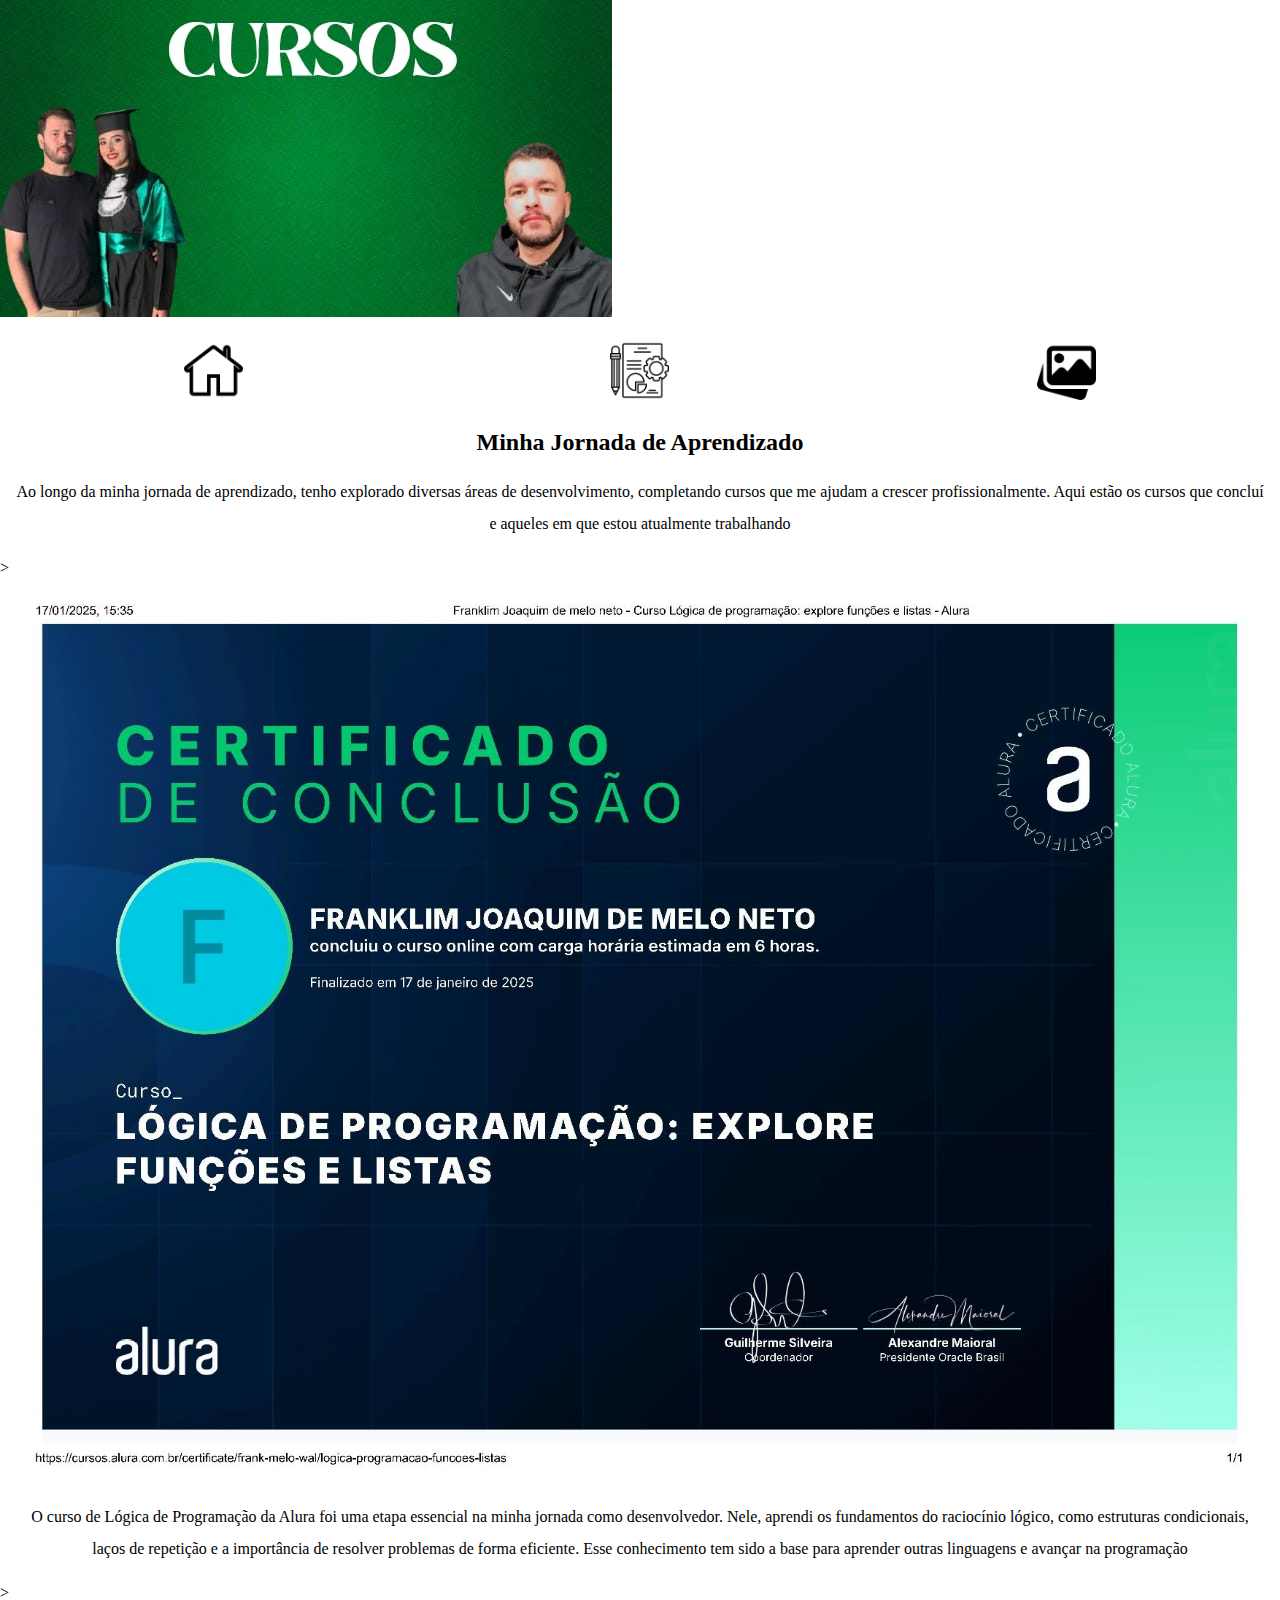
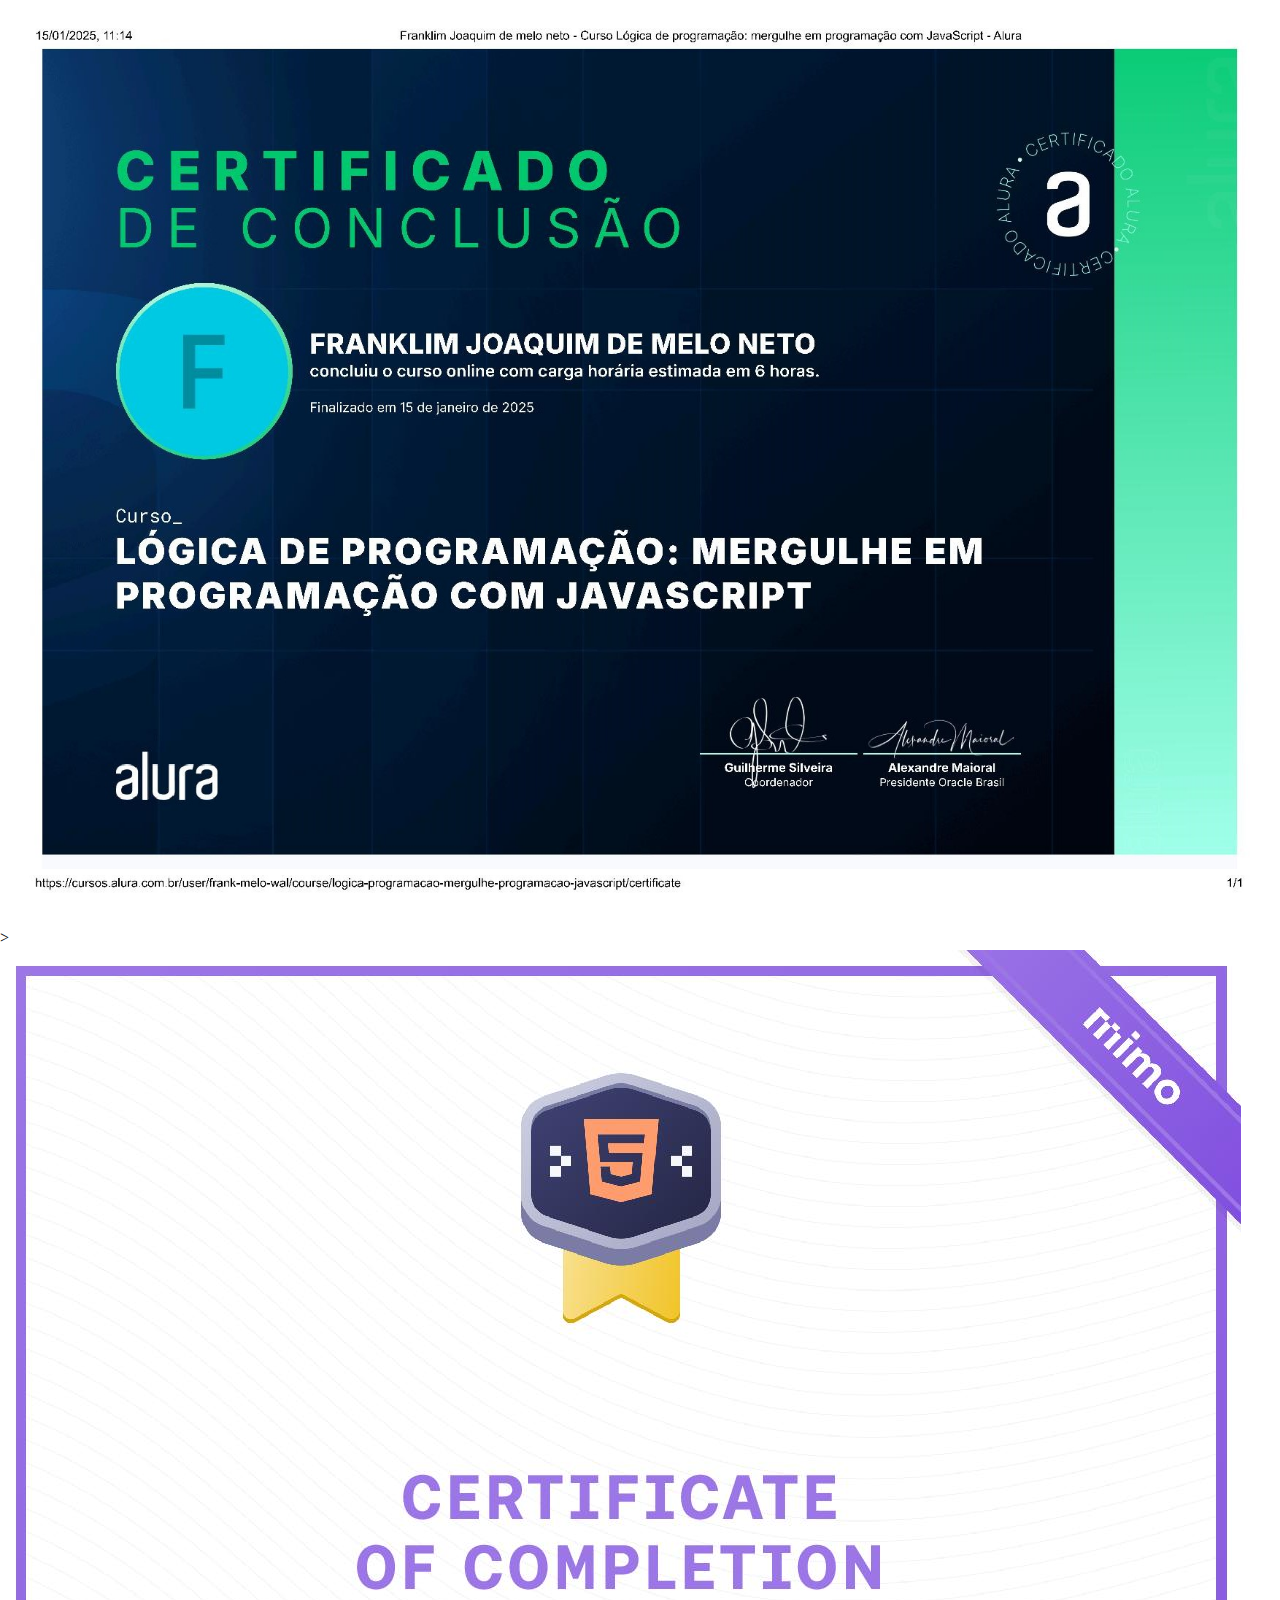
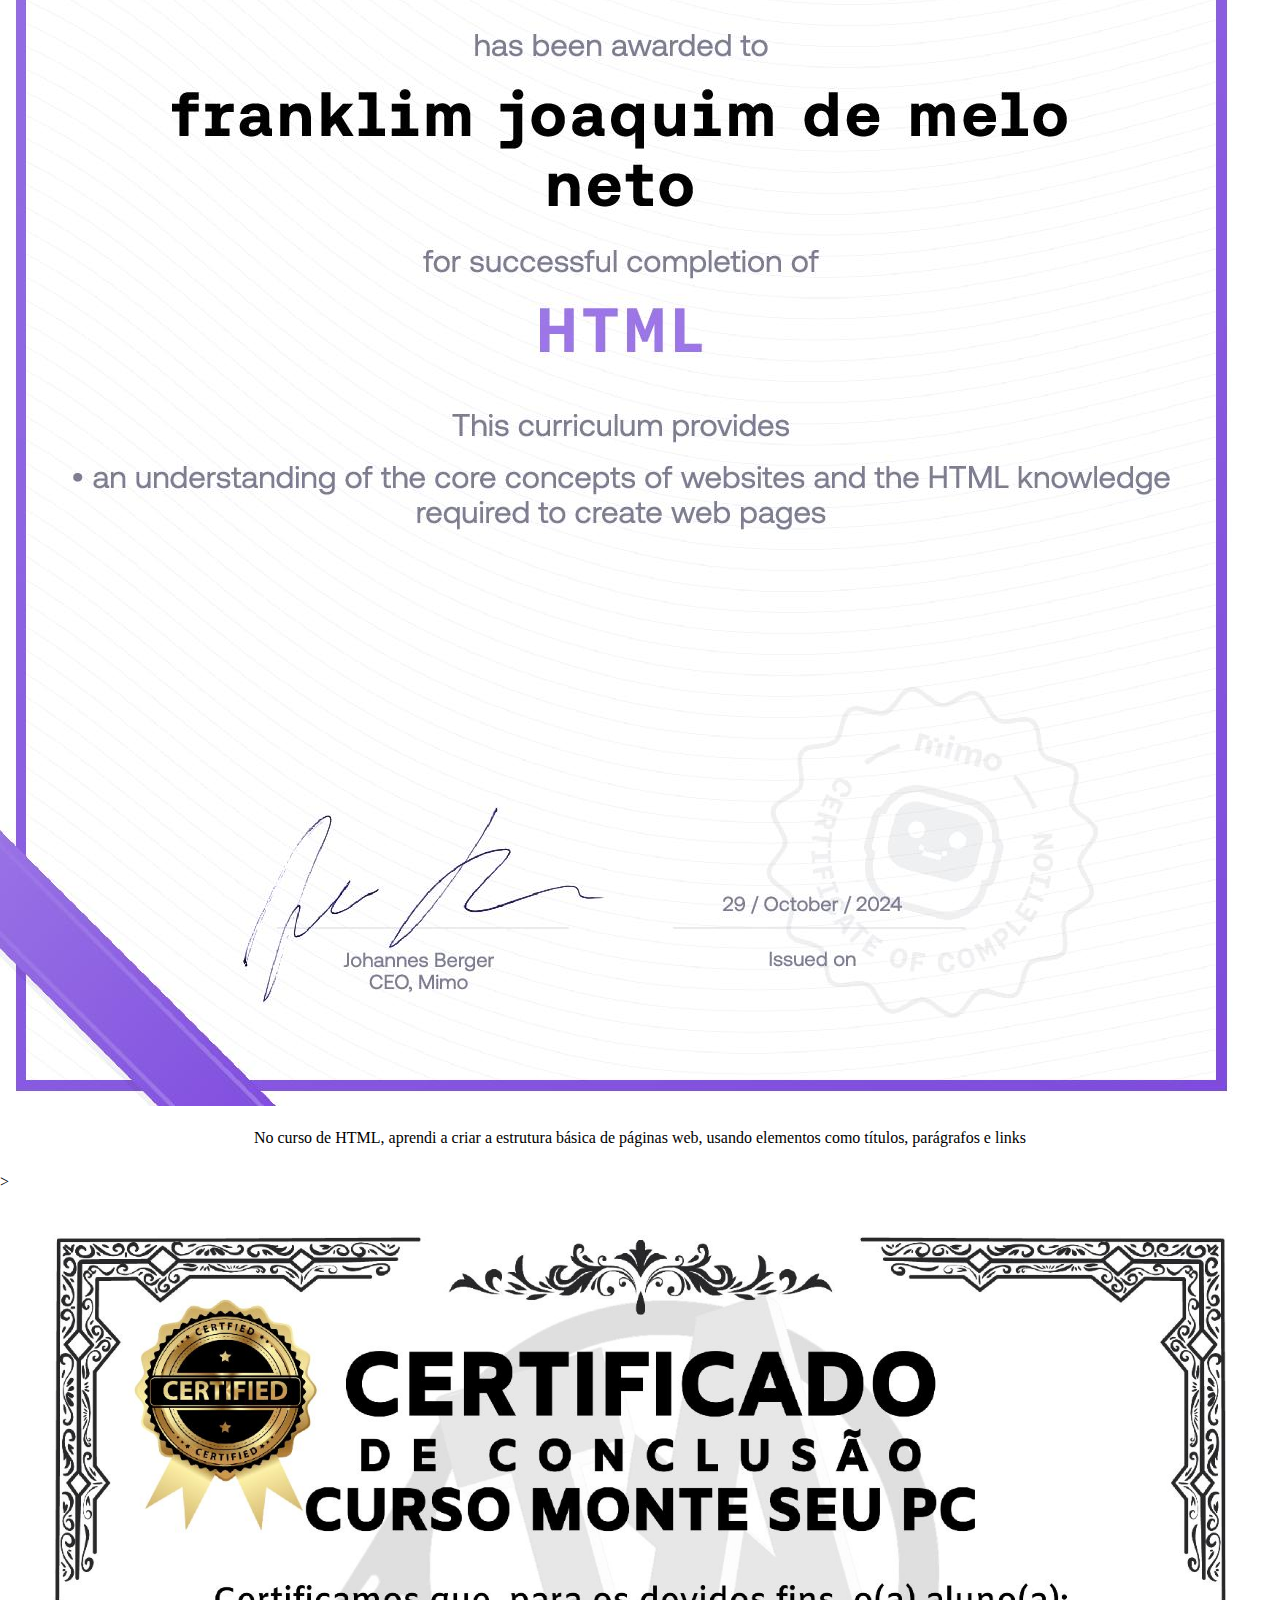
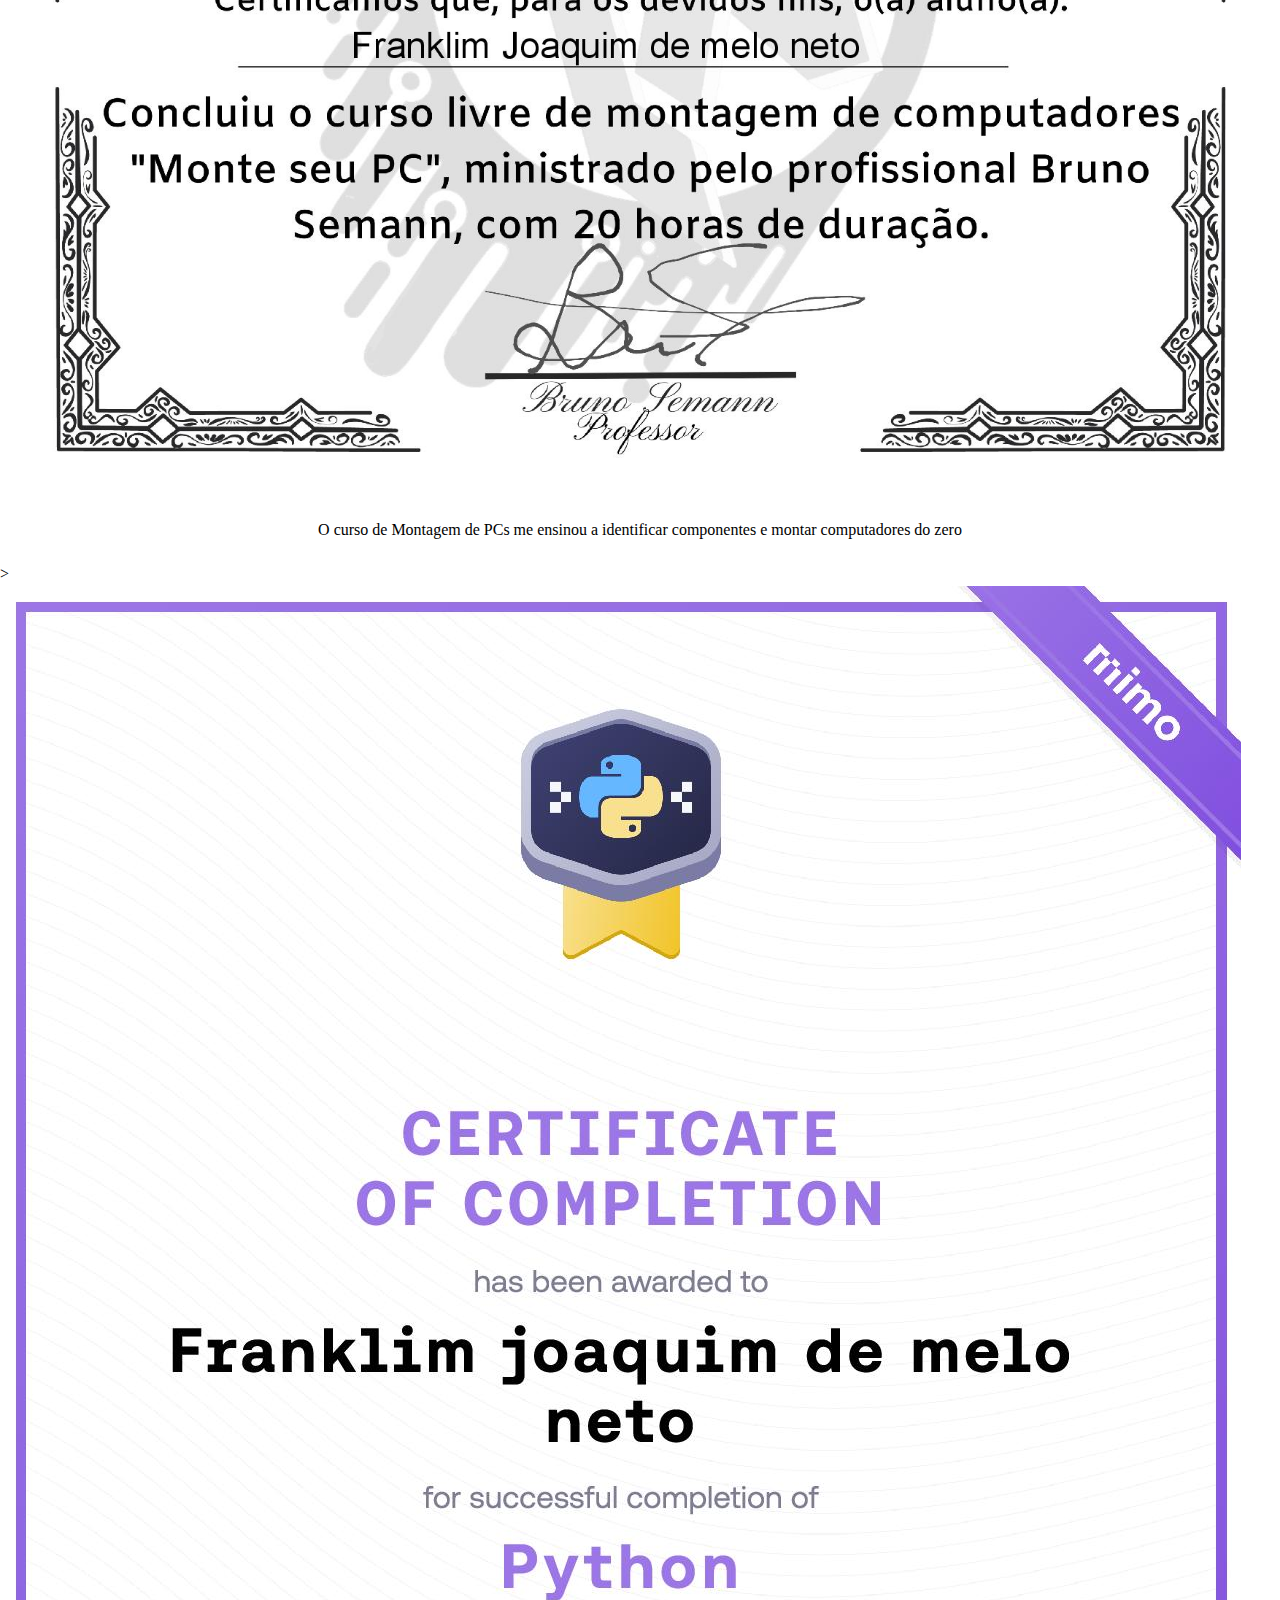
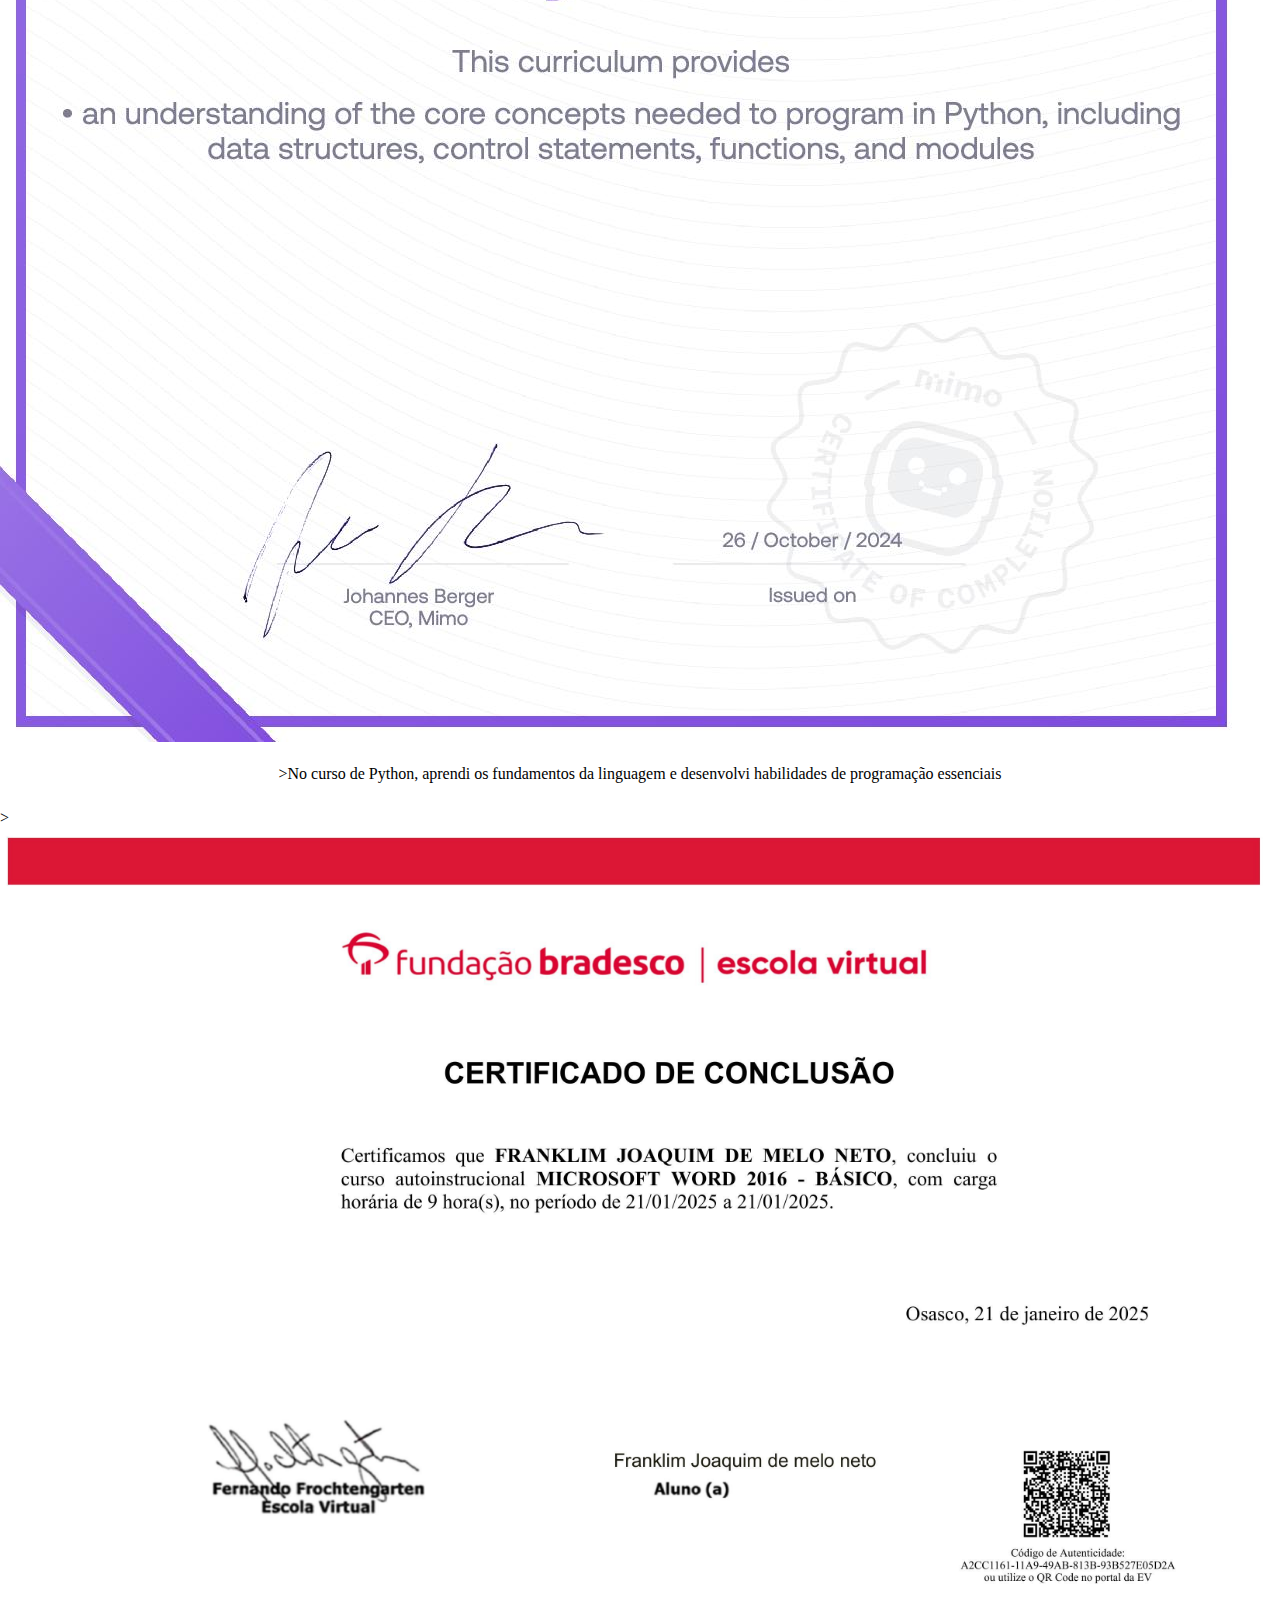
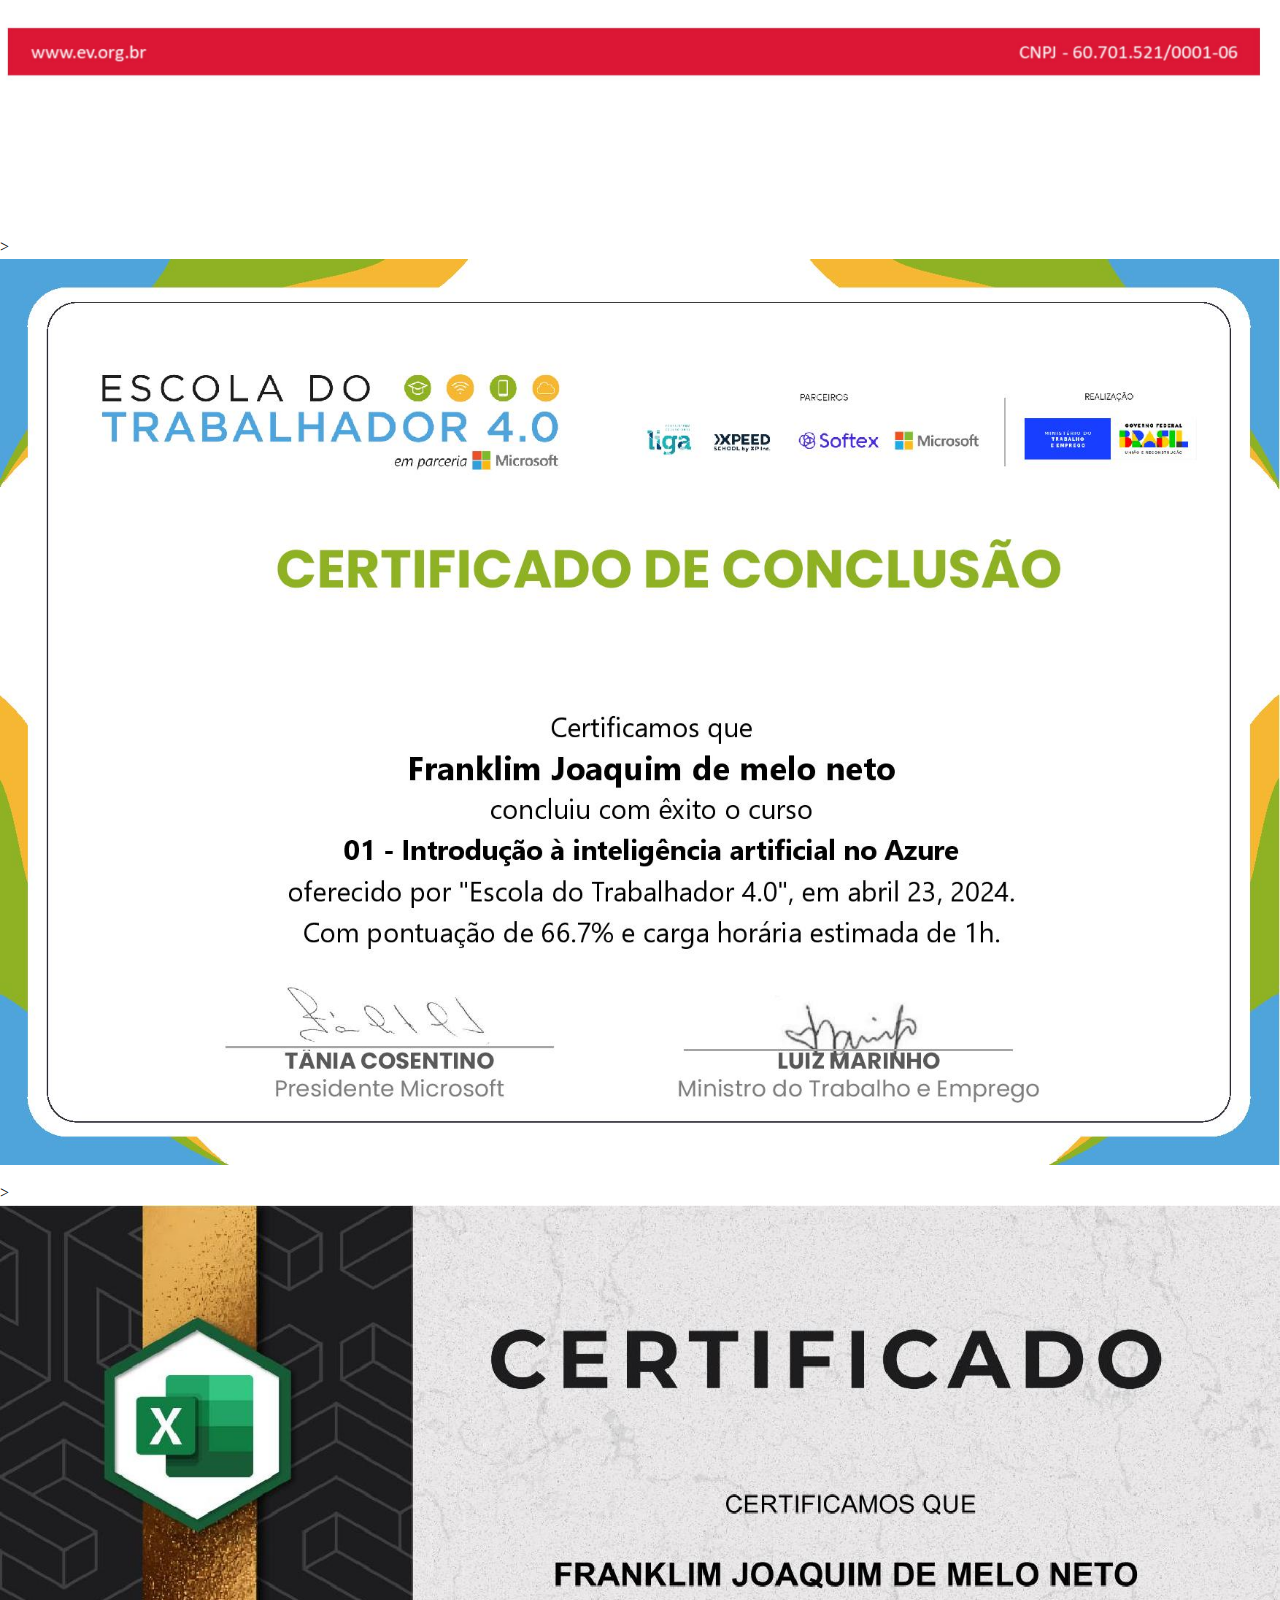
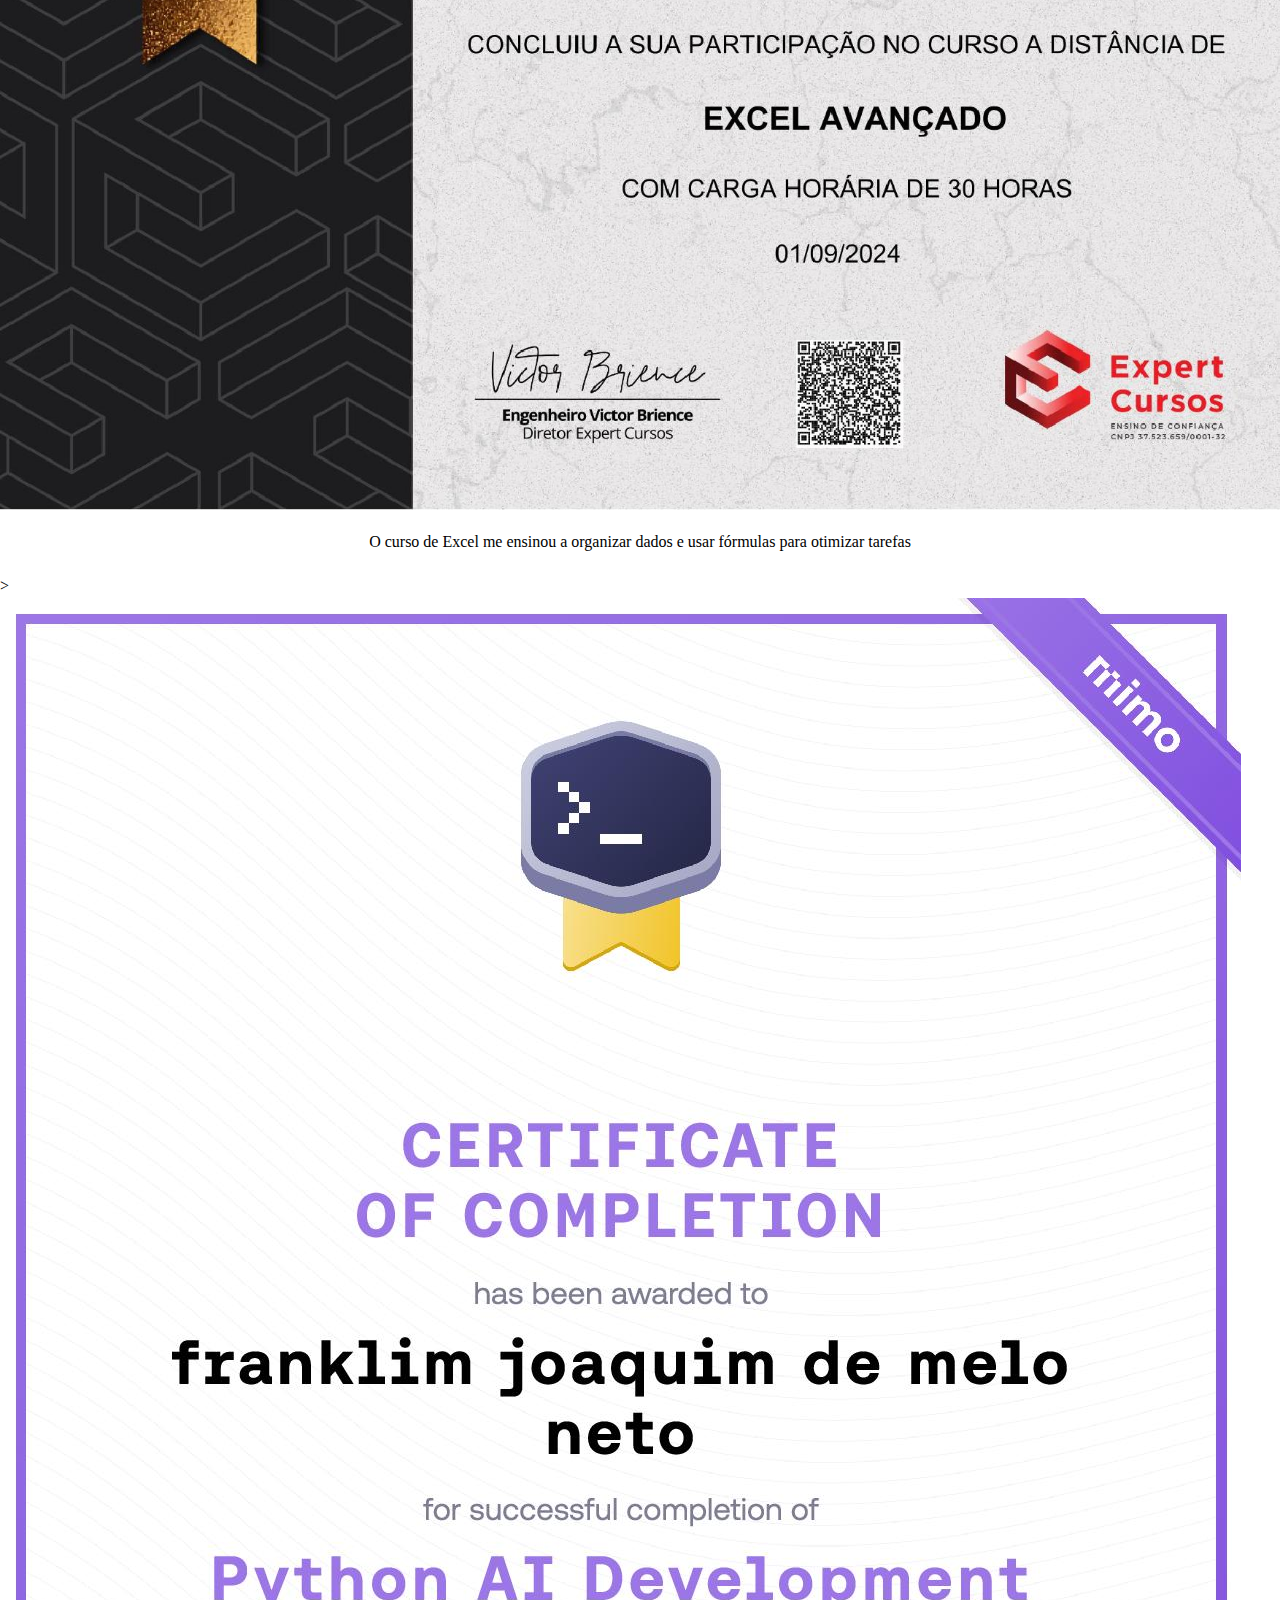
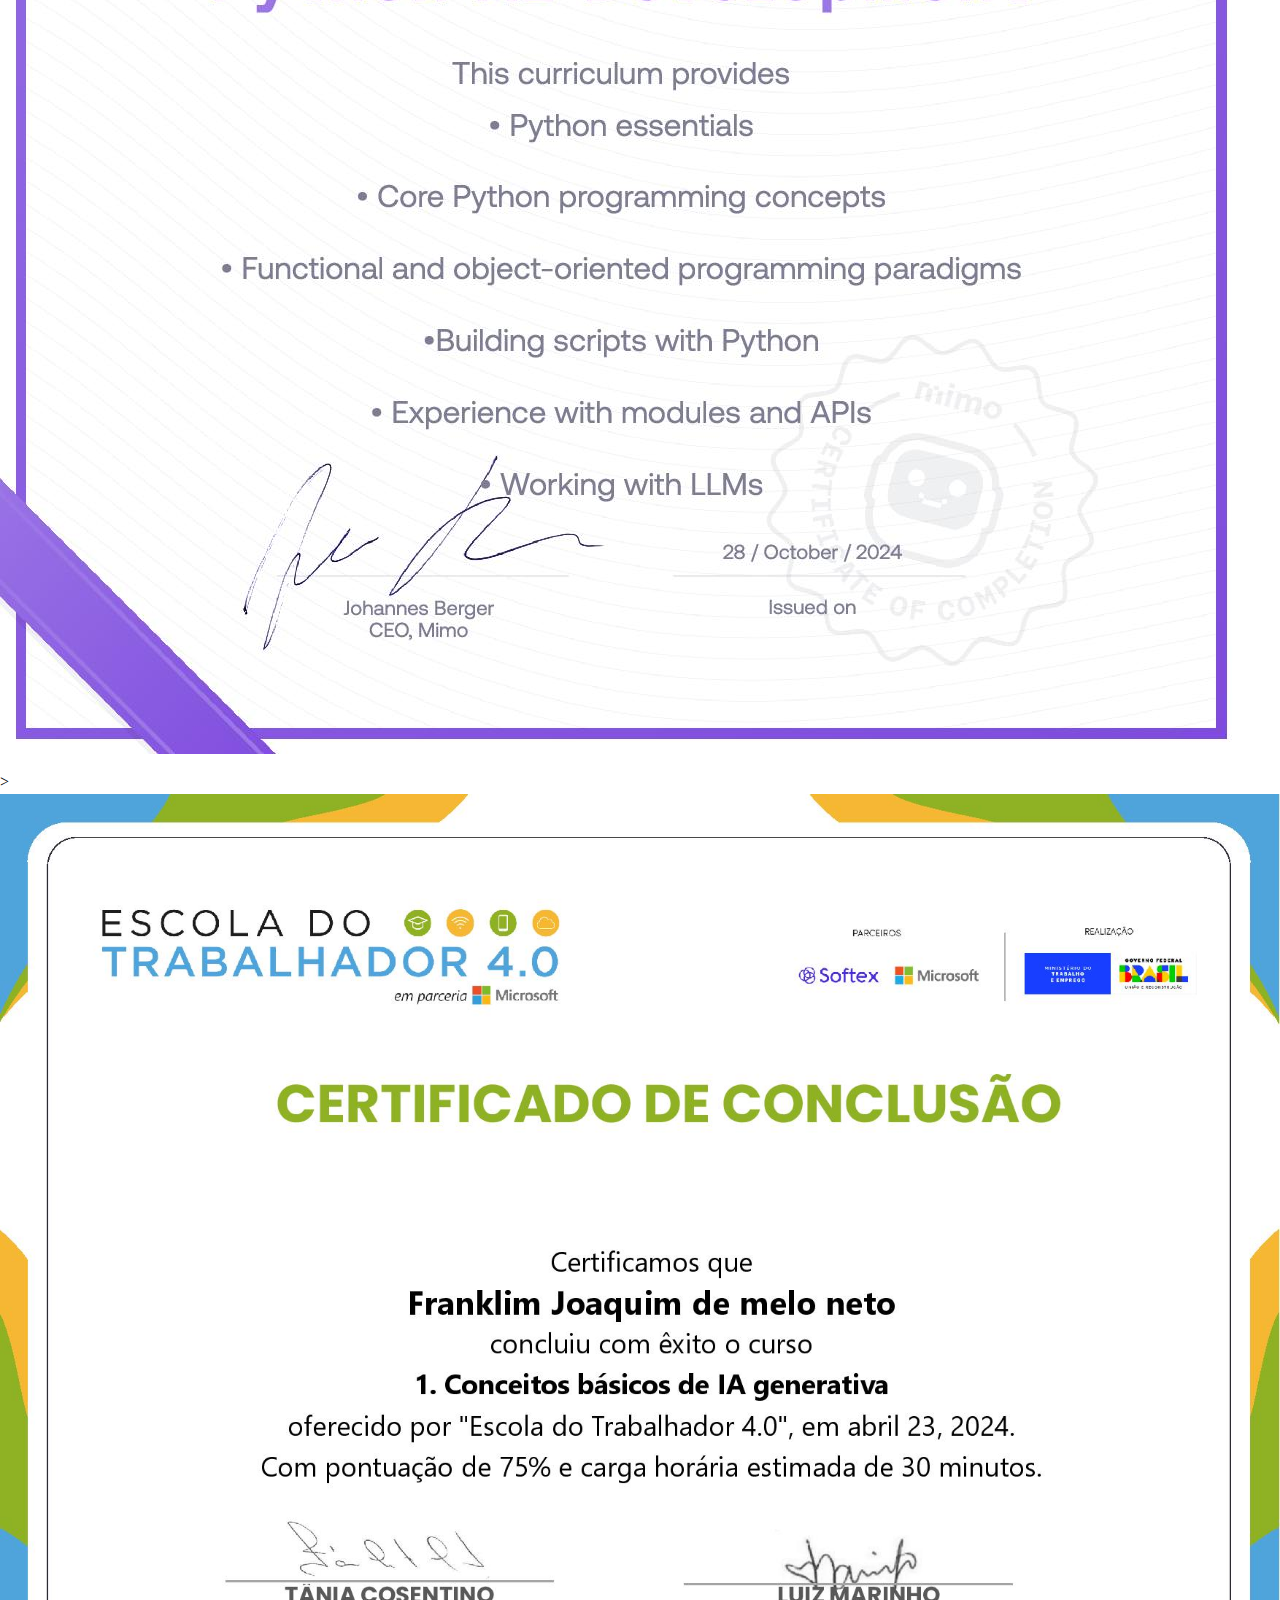
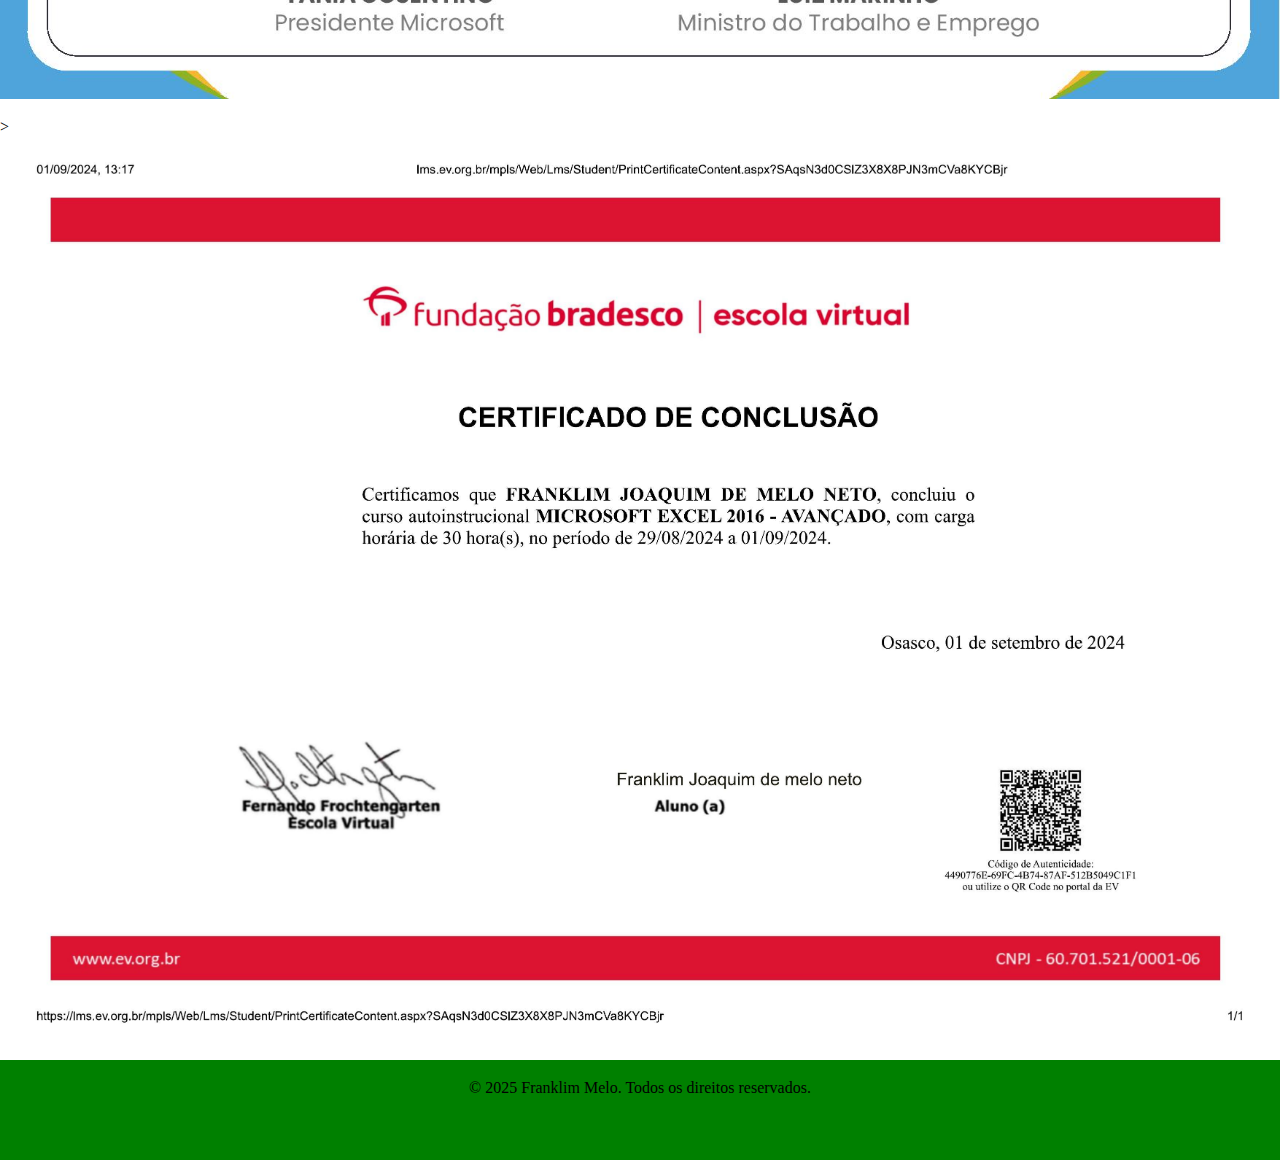
==== cursos.html @ 60e7ae58 "publicacao" ====
<!DOCTYPE html>
<html lang="en">
<head>
    <meta charset="UTF-8">
    <meta name="viewport" content="width=device-width, initial-scale=1.0">
    <title>Cursos</title>
    <link rel="stylesheet" href="css/reset.css">
    <link rel="stylesheet" href="css/cursos.css">
    
</head>
<body>
    <header>
        <div class="div__img-cursos">
            <img class="img_cursos-cabecalho" src="img/cursos'.jpeg" alt="">
        </div>
        <nav class="menu__cursos">
            <ul class="lista__cursos">
                <li class="links__cursos"><a href="index.html"><img src="img/web-house.png" alt=""></a></li>
                <li class="links__cursos"><a href="#"><img src="img/projetos.png" alt=""></a></li>
                <li class="links__cursos"><a href="fotos.html"><img src="img/fotos.png" alt=""></a></li>
            </ul>
        </nav>
    </header>
    <main class="conteudo__cursos">
       <h2 class="titutlo__secundario-cursos">Minha Jornada de Aprendizado</h2>
       <p class="paragra__cursos-principal ">Ao longo da minha jornada de aprendizado, tenho explorado diversas áreas de desenvolvimento, completando cursos que me ajudam a crescer profissionalmente. Aqui estão os cursos que concluí e aqueles em que estou atualmente trabalhando</p>
      <section>
        <div class="div__cursos">>
          <img class="img__cursos" src="img/cursos/logica-page-001.jpg" alt="">
          <p class="paragrafos__cursos">O curso de Lógica de Programação da Alura foi uma etapa essencial na minha jornada como desenvolvedor. Nele, aprendi os fundamentos do raciocínio lógico, como estruturas condicionais, laços de repetição e a importância de resolver problemas de forma eficiente. Esse conhecimento tem sido a base para aprender outras linguagens e avançar na programação</p>
        </div>
        <div class="div__cursos">>
          <img class="img__cursos" src="img/cursos/logica de programaçao-page-001.jpg" alt="">
        </div>
        <div class="div__cursos">>
          <img class="img__cursos" src="img/cursos/html.jpg" alt="">
          <p class="paragrafos__cursos">No curso de HTML, aprendi a criar a estrutura básica de páginas web, usando elementos como títulos, parágrafos e links</p>
        </div>
        <div class="div__cursos">>
          <img class="img__cursos" src="img/cursos/montagem.jpg" alt="">
          <p class="paragrafos__cursos">O curso de Montagem de PCs me ensinou a identificar componentes e montar computadores do zero</p>
        </div>
        <div class="div__cursos">>
          <img class="img__cursos" src="img/cursos/python.jpg" alt="">
          <p class="paragrafos__cursos">>No curso de Python, aprendi os fundamentos da linguagem e desenvolvi habilidades de programação essenciais</p>
        </div>
        <div class="div__cursos">>
          <img class="img__cursos" src="img/cursos/word.jpg" alt="">
        </div>
        <div class="div__cursos">>
          <img class="img__cursos" src="img/cursos/azure.jpg" alt="">
        </div>
        <div class="div__cursos">>
          <img class="img__cursos" src="img/cursos/expert-execel.jpg" alt="">
          <p class="paragrafos__cursos">O curso de Excel me ensinou a organizar dados e usar fórmulas para otimizar tarefas</p>
        </div>
        <div class="div__cursos">>
          <img class="img__cursos" src="img/cursos/ia python.jpg" alt="">
        </div>
        <div class="div__cursos">>
          <img class="img__cursos" src="img/cursos/ia.jpg" alt="">
        </div>
        <div class="div__cursos">>
          <img class="img__cursos" src="img/cursos/page_1.jpg" alt="">
        </div>
      </section>

    </main>
    <footer>
        <div class="cursos__footer">
            <p class="paragrafo__rodape-cursos">&copy; 2025 Franklim Melo. Todos os direitos reservados.</p>
        </div>
    </footer>
    <script src="js/cursos.js"></script>
</body>
</html>
---- css/cursos.css ----
body {
    background-color: white;
    font-family: cursive;
}
.div__img-cursos{
    width: 100vw;
}
.img__cursos {
    background-size: cover;
    background-position: center;
    transition: transform 0.3s, box-shadow 0.3s;
    cursor: pointer;
}

.menu__cursos {
    display: flex;
    flex-direction: column;
    justify-content: center;
    align-items: center;
}

.lista__cursos {
    display: flex;
    flex-direction: row;
    justify-content: space-around;
    width: 100vw;
}

.links__cursos{
    display: inline;
    padding: 0.5rem;
    width: 75px;
    margin: 1rem 0;
}
.titutlo__secundario-cursos {
    text-align: center;
}

.paragra__cursos-principal {
    text-align: center;
    margin: 1rem;
    line-height: 2rem;
}

.div__cursos {
    width: 100vw;
    margin-bottom: 1rem;
}
.paragrafos__cursos {
    text-align: center;
    margin: 1rem;
    line-height: 2rem;
}

.cursos__footer {
    height: 100px;
    background-color: green;
}

.paragrafo__rodape-cursos {
    color: black;
    text-align: center;
    padding: 1rem;
}

.destaque {
    position: fixed;
    top: 0;
    left: 0;
    width: 100vw;
    height: 100vh;
    object-fit: cover; /* Garantir que a imagem preencha toda a tela */
    z-index: 9999;
    cursor: zoom-out;
}
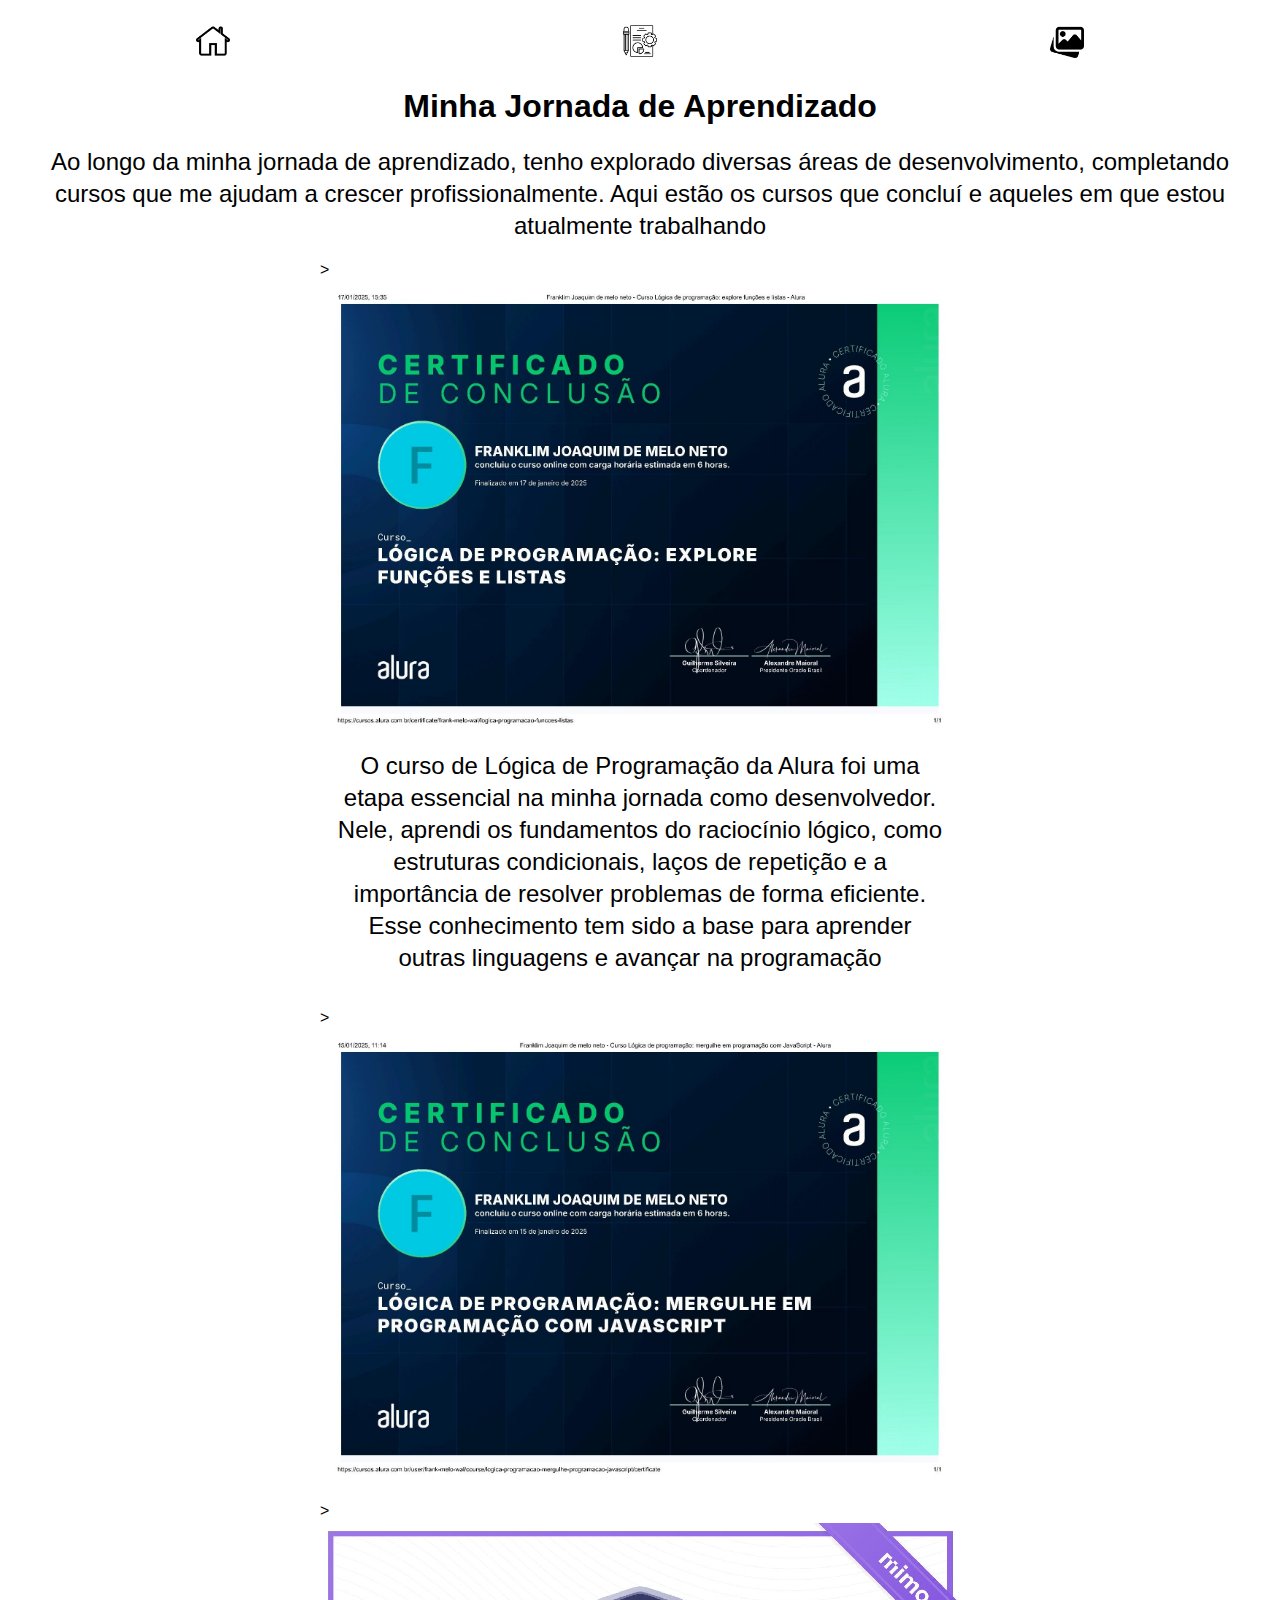
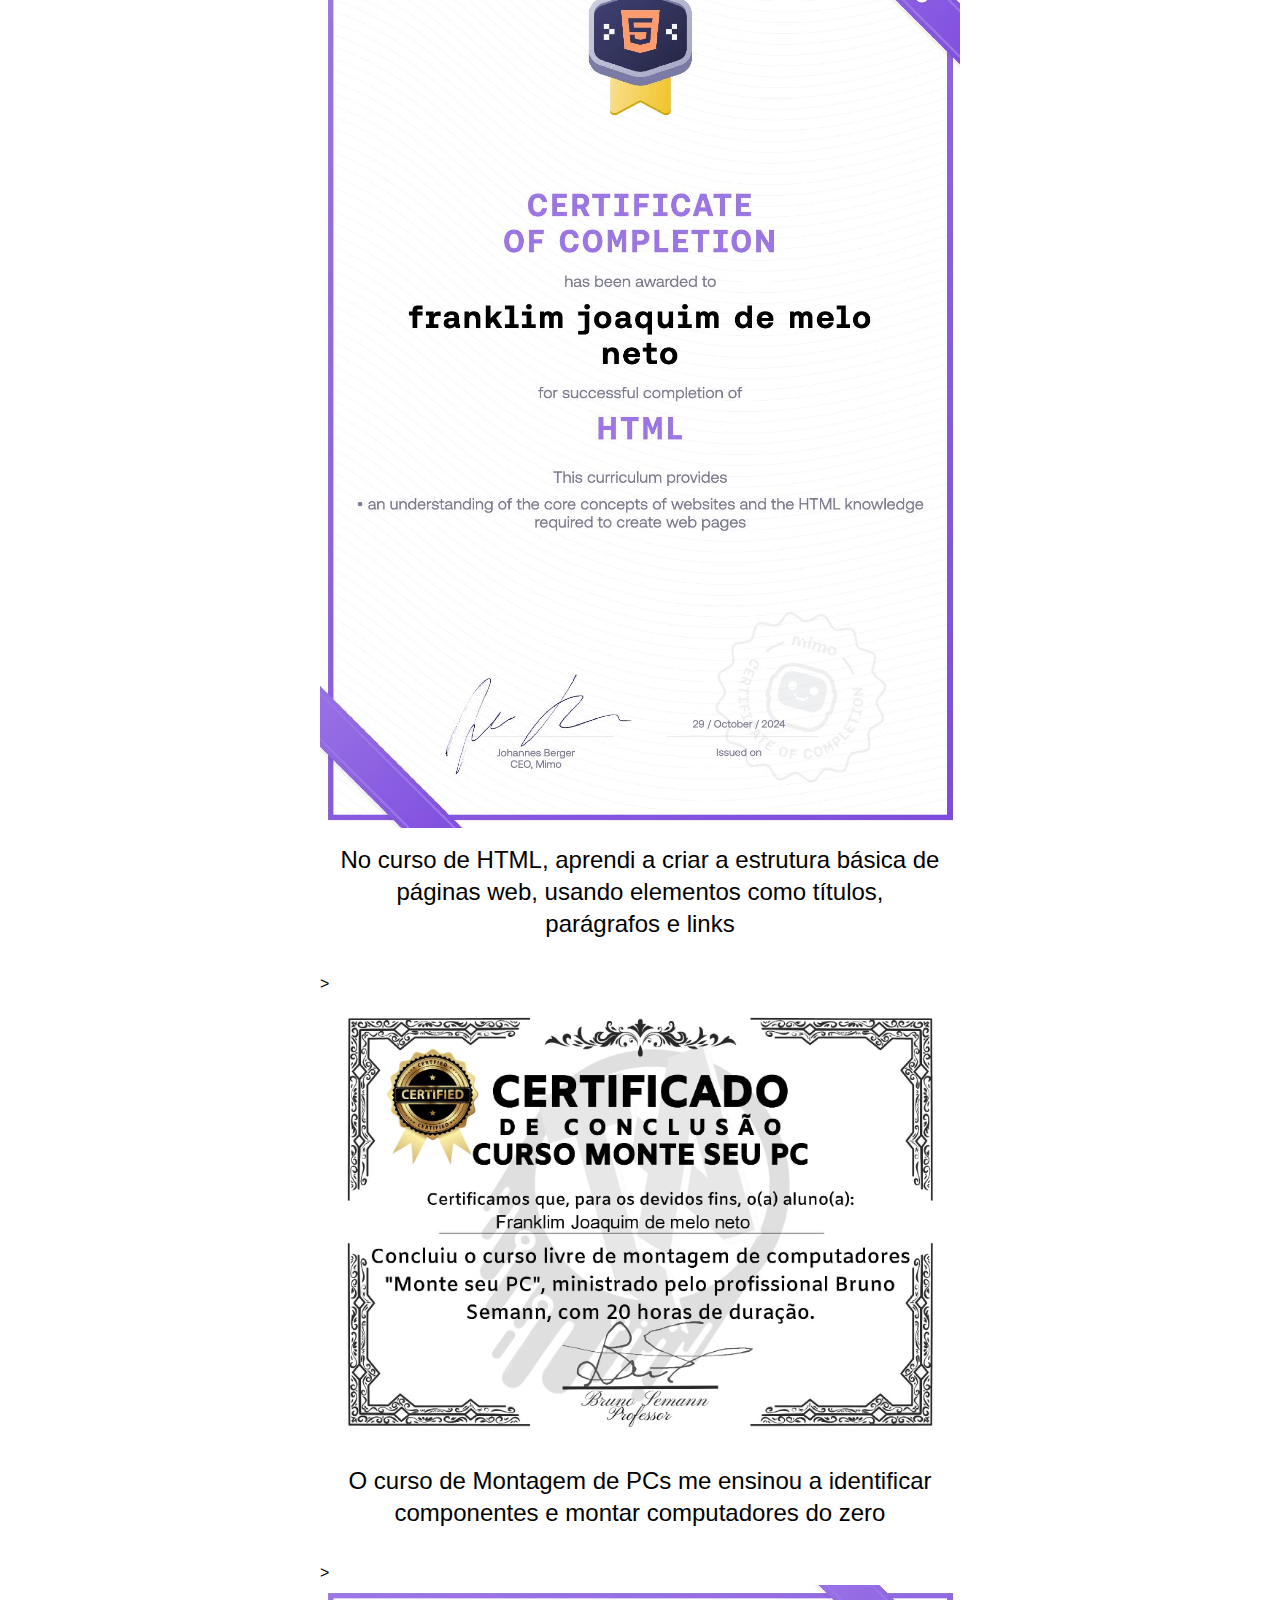
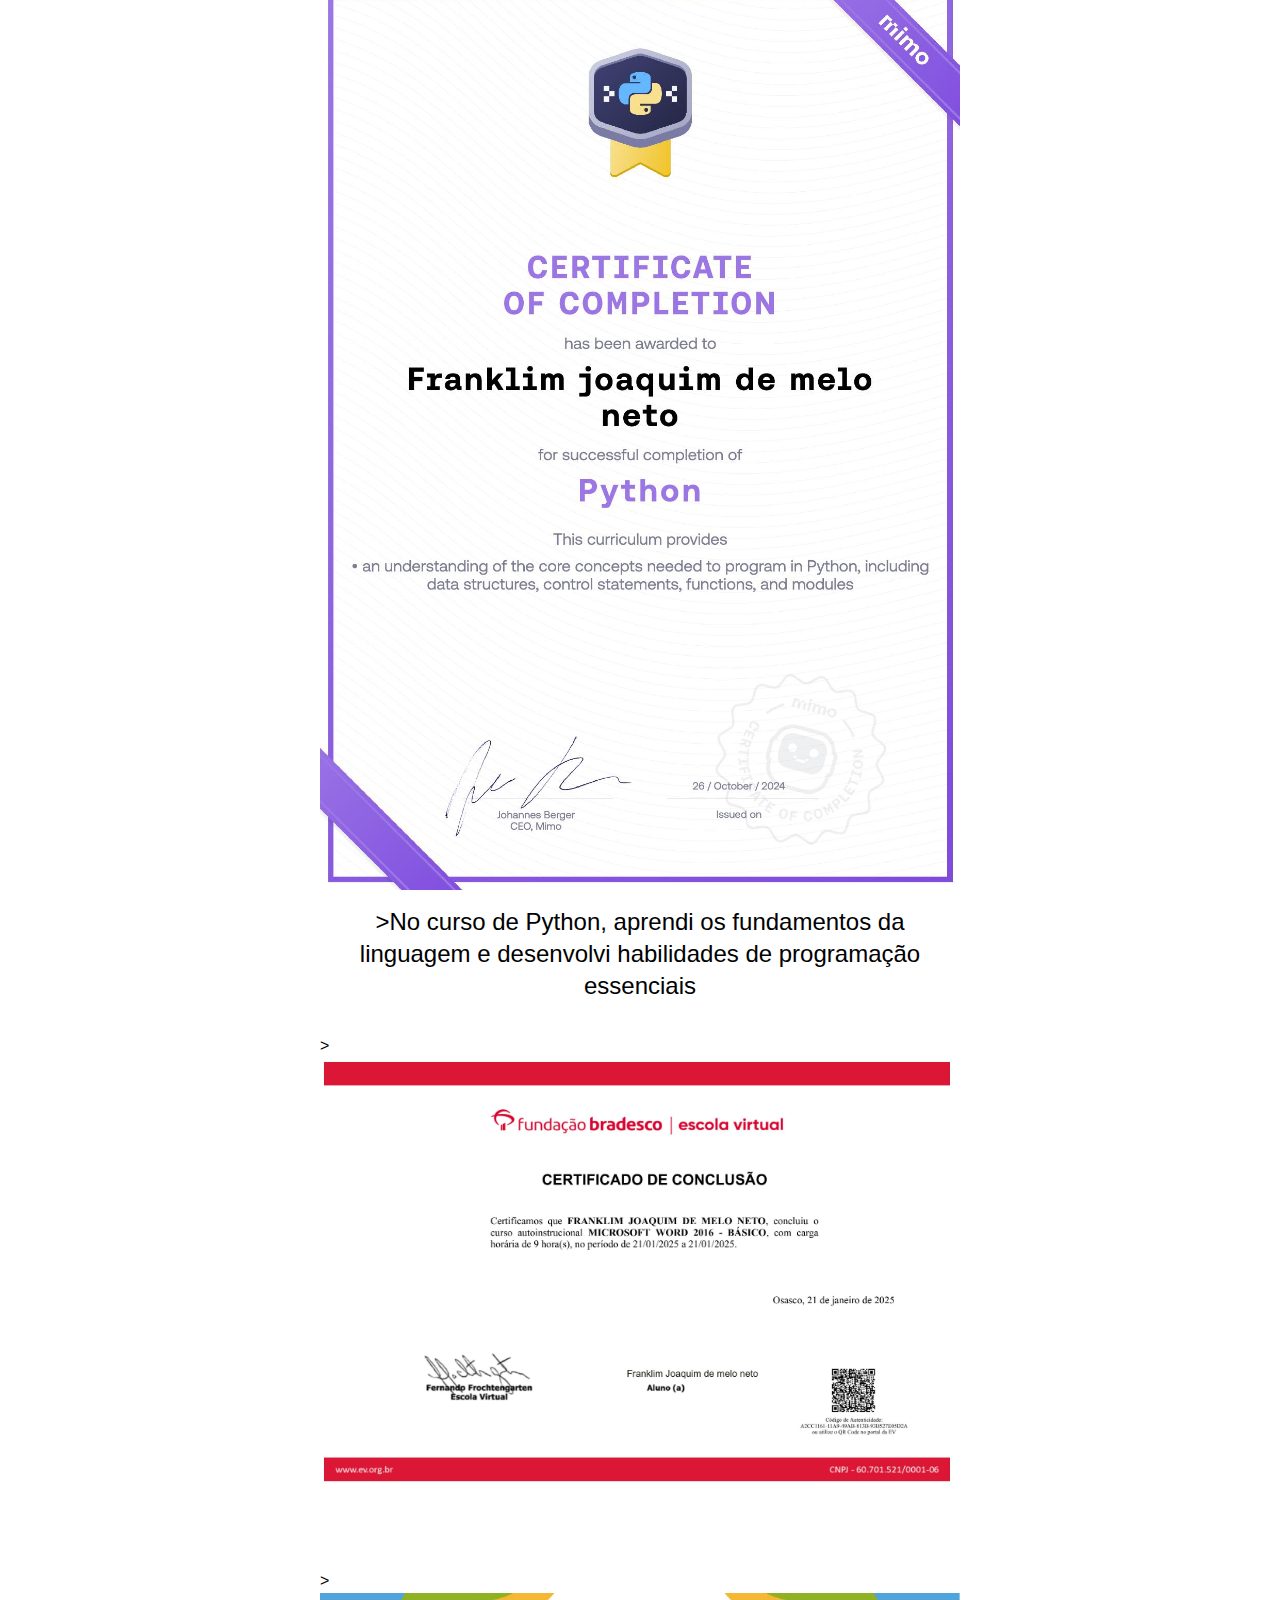
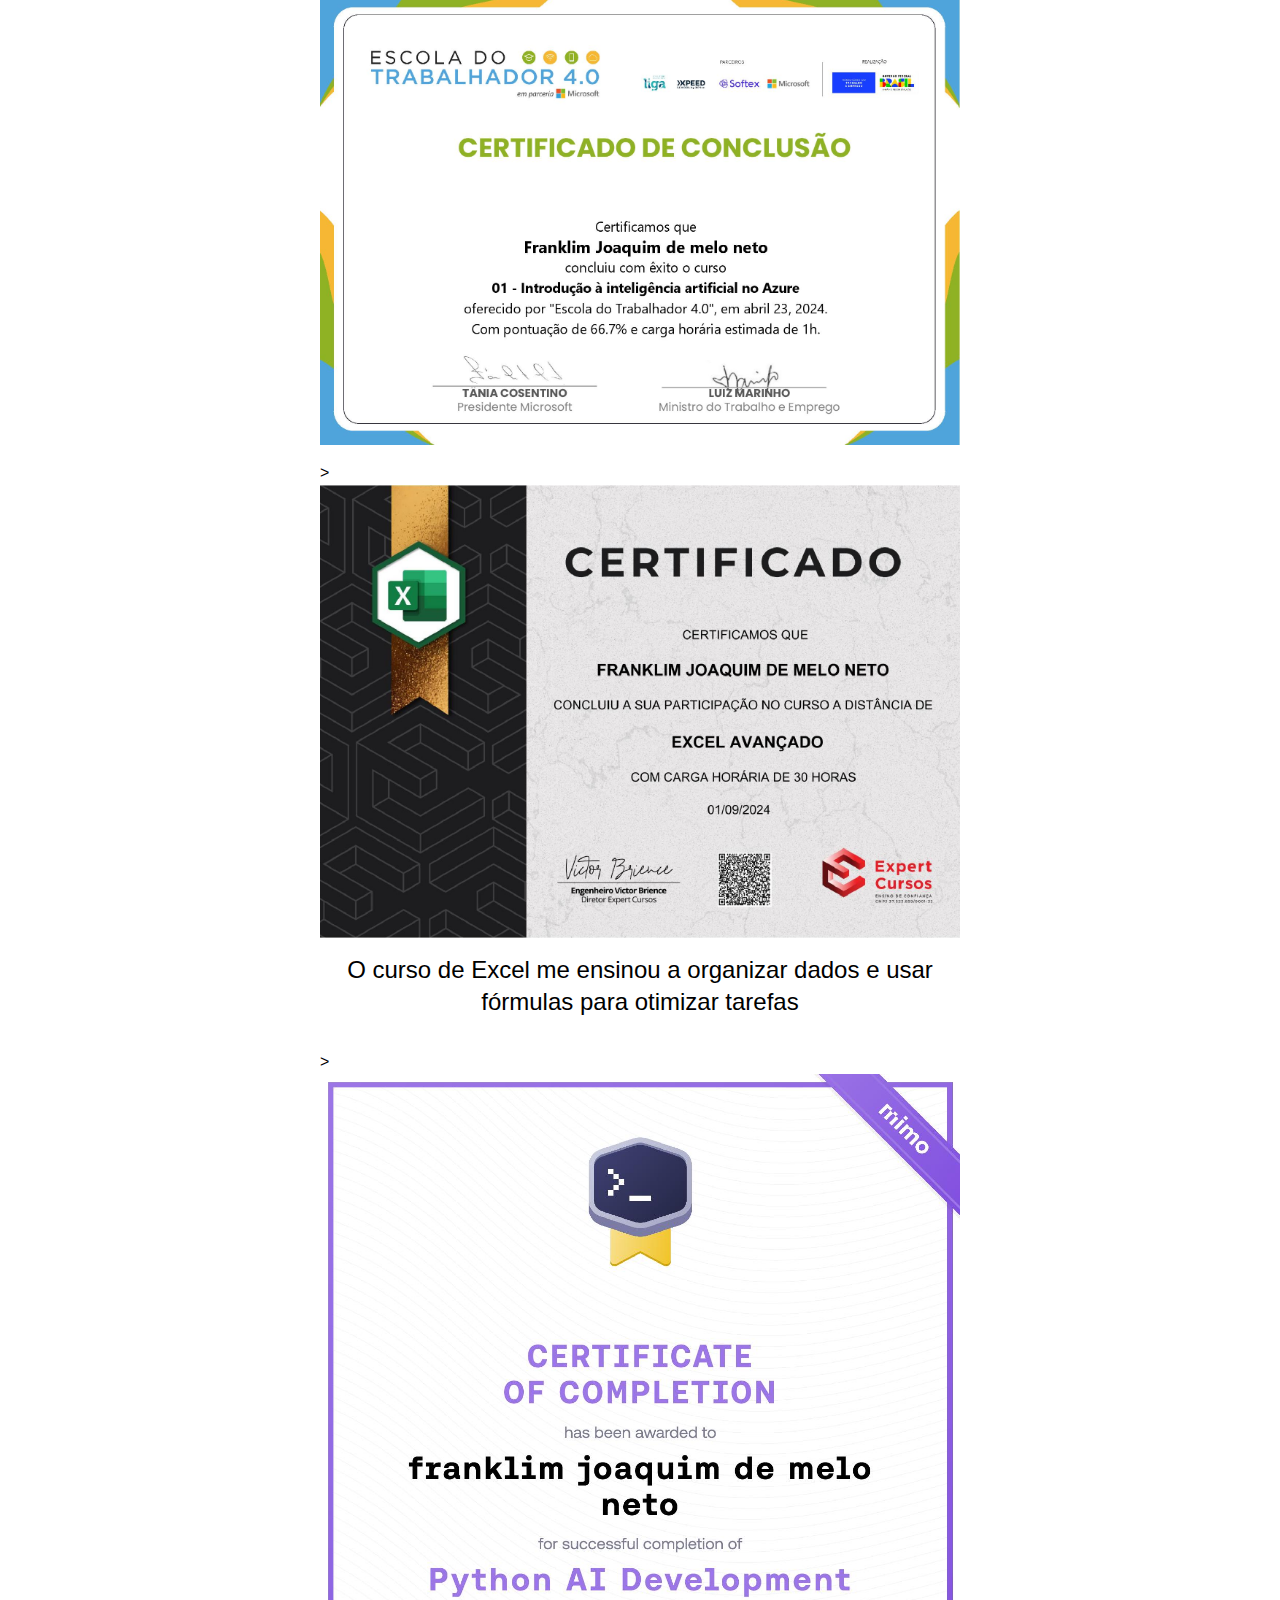
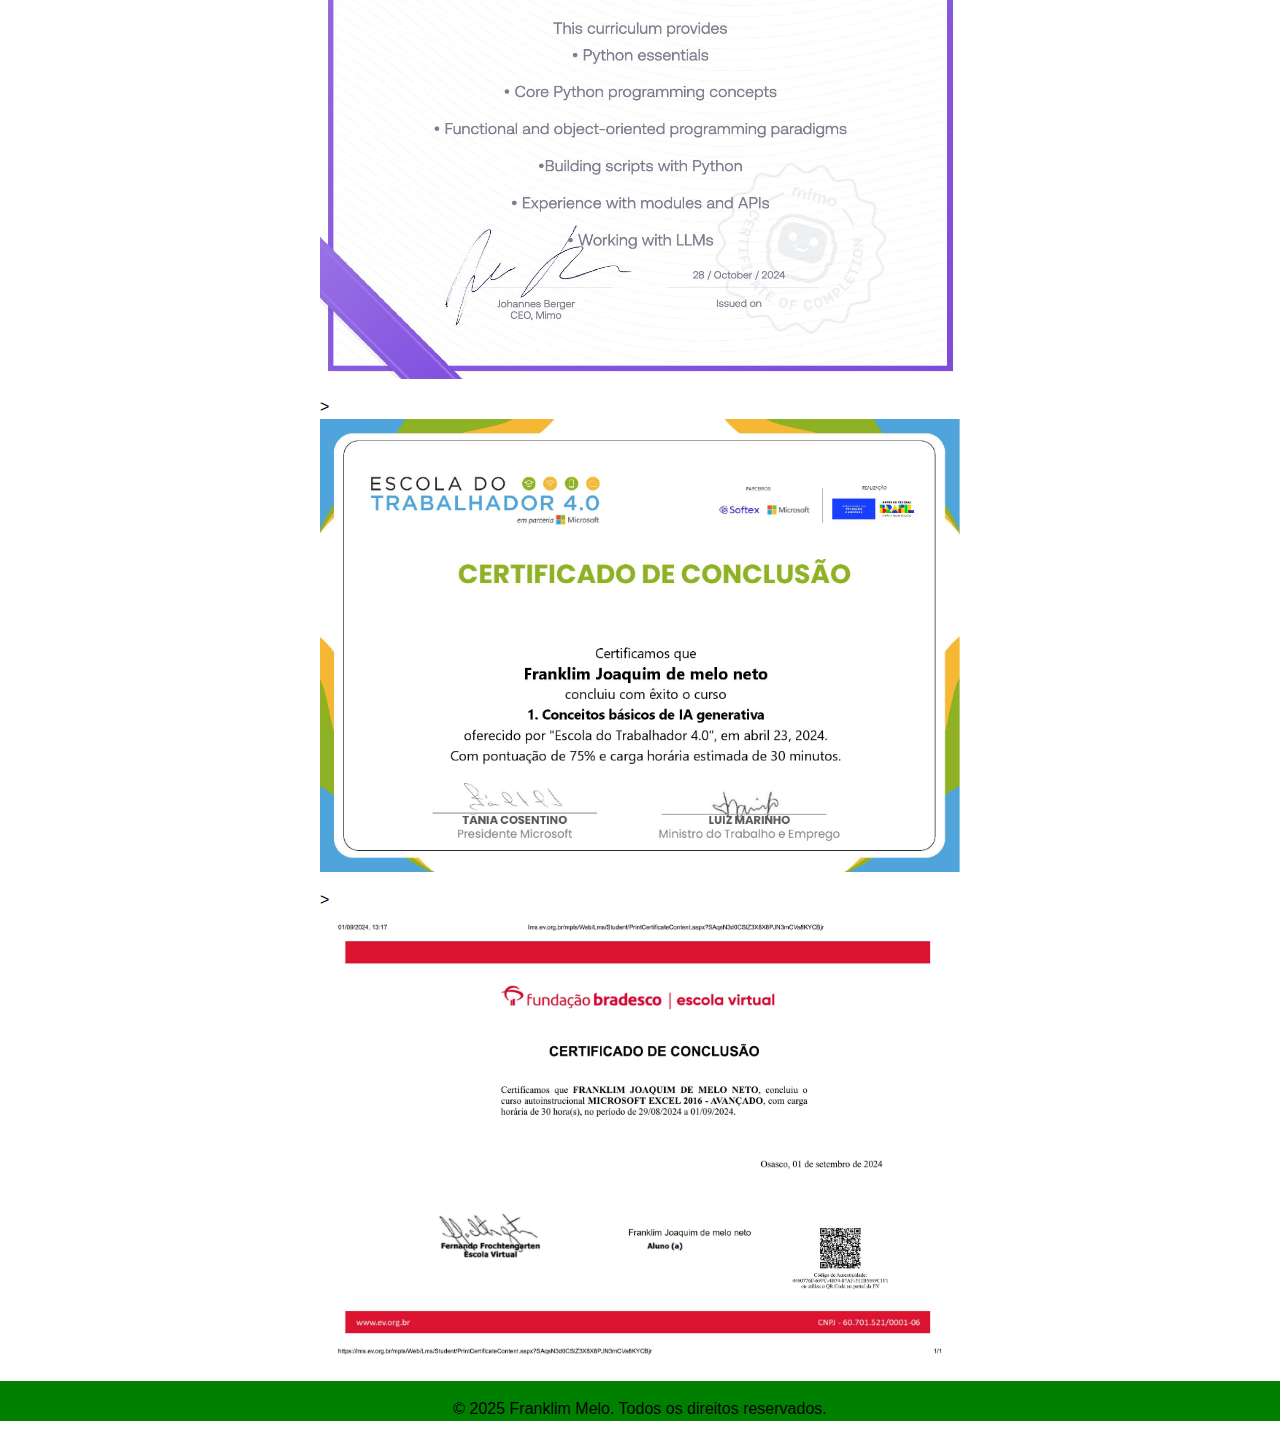
==== commit c9e619b1: "atualizacao" ====
--- a/cursos.html
+++ b/cursos.html
@@ -24,7 +24,7 @@
     <main class="conteudo__cursos">
        <h2 class="titutlo__secundario-cursos">Minha Jornada de Aprendizado</h2>
        <p class="paragra__cursos-principal ">Ao longo da minha jornada de aprendizado, tenho explorado diversas áreas de desenvolvimento, completando cursos que me ajudam a crescer profissionalmente. Aqui estão os cursos que concluí e aqueles em que estou atualmente trabalhando</p>
-      <section>
+      <section class="container__fotos-cursos">
         <div class="div__cursos">>
           <img class="img__cursos" src="img/cursos/logica-page-001.jpg" alt="">
           <p class="paragrafos__cursos">O curso de Lógica de Programação da Alura foi uma etapa essencial na minha jornada como desenvolvedor. Nele, aprendi os fundamentos do raciocínio lógico, como estruturas condicionais, laços de repetição e a importância de resolver problemas de forma eficiente. Esse conhecimento tem sido a base para aprender outras linguagens e avançar na programação</p>
--- a/css/cursos.css
+++ b/css/cursos.css
@@ -1,6 +1,6 @@
 body {
     background-color: white;
-    font-family: cursive;
+    font-family: Arial, Helvetica, sans-serif;
 }
 .div__img-cursos{
     width: 100vw;
@@ -29,7 +29,7 @@
 .links__cursos{
     display: inline;
     padding: 0.5rem;
-    width: 75px;
+    width: 50px;
     margin: 1rem 0;
 }
 .titutlo__secundario-cursos {
@@ -53,7 +53,7 @@
 }
 
 .cursos__footer {
-    height: 100px;
+    height: 40px;
     background-color: green;
 }
 
@@ -73,3 +73,38 @@
     z-index: 9999;
     cursor: zoom-out;
 }
+
+@media screen and (min-width: 768px) {
+    
+    .img_cursos-cabecalho {
+        min-width: 100%;
+    }
+    .titutlo__secundario-cursos {
+        font-size: 2rem;
+    }
+    .paragra__cursos-principal {
+        font-size: 1.5rem;
+    }
+    .container__fotos-cursos {
+        display: flex;
+        flex-direction: column;
+        justify-content: space-between;
+        align-items: center;
+
+    }
+    .div__cursos {
+        width: 80vw;
+    }
+    .paragrafos__cursos {
+        font-size: 1.5rem;
+    }
+}
+
+@media screen and (min-width: 1024px) {
+    .img_cursos-cabecalho {
+        display: none;
+    }
+    .div__cursos {
+        width: 50vw;
+    }
+}